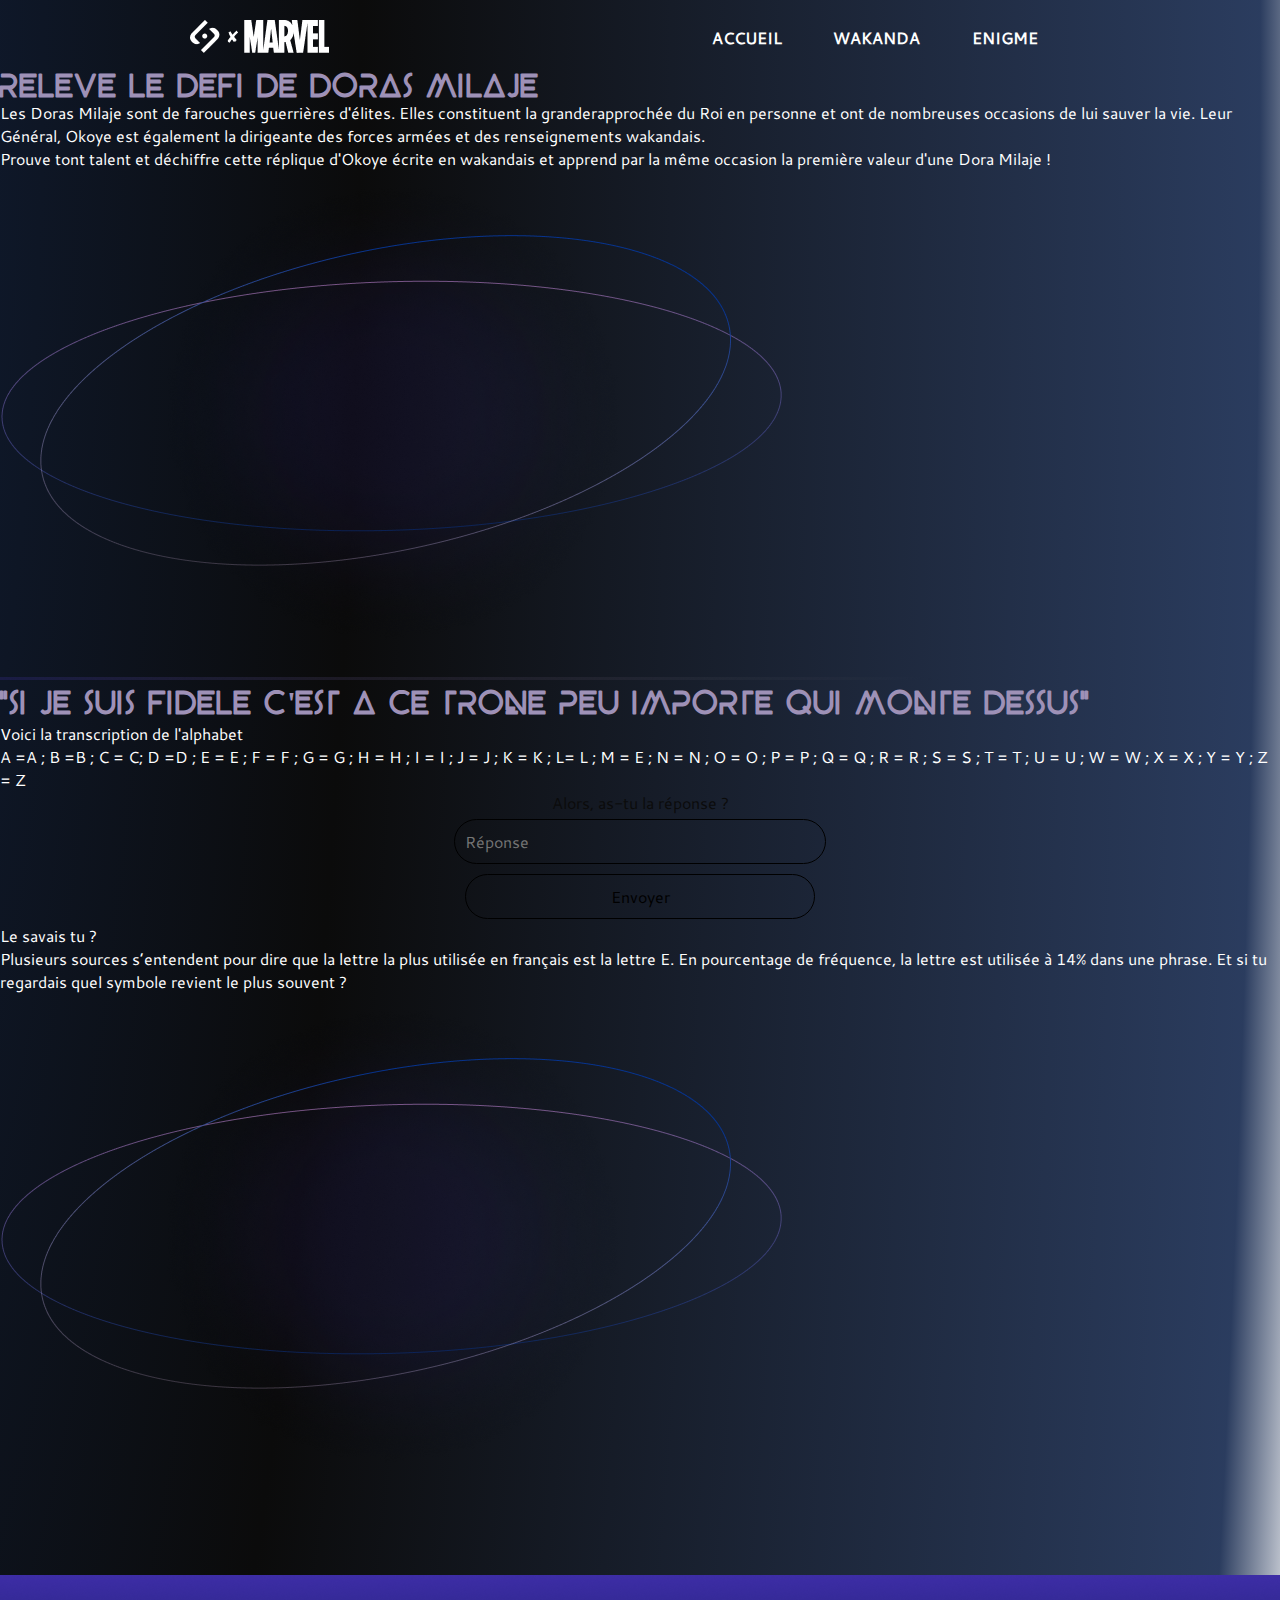
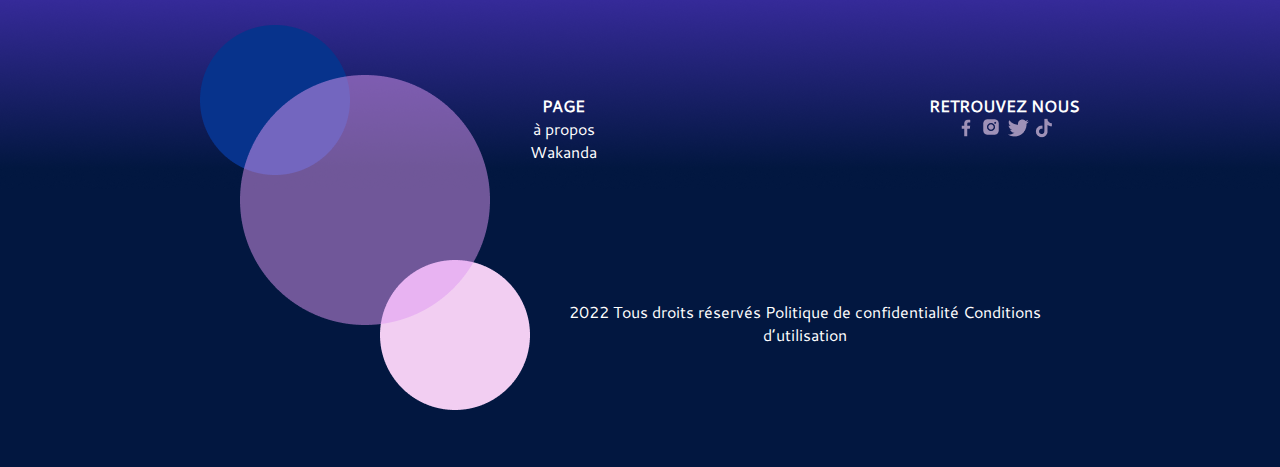
==== Pages/enigme.html @ dcad159b "debut de l'evaluation JSCANVAS" ====
<!DOCTYPE html>
<html lang="en">
<head>
    <meta charset="UTF-8">
    <meta http-equiv="X-UA-Compatible" content="IE=edge">
    <meta name="viewport" content="width=device-width, initial-scale=1.0">
    <title>Wakanda</title>
    <link rel="stylesheet" href="/Styles/style.css">
    
</head>
<body>
    <!-- La page d'Enigme du site -->
    <nav>
        <img src="/Logo/footer2.png" alt="">
        <ul>
            <li>
                <h2> <a href="../index.html">ACCUEIL</a> </h2>

            </li>
            <li>
                <h2> <a href="wakanda.html"> WAKANDA</a></h2>

            </li>
            <li>
                <h2> <a href="enigme.html">ENIGME</a> </h2>

            </li>
        </ul>
    </nav>
    
    <section class="okoye_section">
        <div class="okoye_image">
            <div class="text_for_okoye">
                <h2>Releve le defi de doras milaje</h2>
                <p>
                    Les Doras Milaje sont de farouches guerrières d'élites. Elles constituent la granderapprochée du Roi en personne et ont de 
                    nombreuses occasions de lui sauver la vie. Leur Général, Okoye est également la dirigeante des forces armées et des renseignements wakandais.<br>
                    Prouve tont talent et déchiffre cette réplique d'Okoye écrite en wakandais et apprend par la même occasion la première valeur d'une Dora Milaje !
                </p>
                <img src="/illustrations/Enigme/Pantherenigme2.png" alt="">
                <div class="image">
                    <img class="ligne" src="/illustrations/Enigme/Pantherenigme3.png" alt="">
                </div>
            </div>
        </div>
    </section>
    <section class="crypted_text">
        <h2 class="crypted_title">"SI JE SUIS  FIDELE C'EST A CE TRONE 
            PEU IMPORTE QUI MONTE DESSUS"</h2>
        <div class="display_div">
            <div class="crypted_first_div">
                <p>Voici la transcription de l'alphabet</p>
                <p class="alphabet">
                    A =<span class="wakanda_transform">A </span>  ; B =<span class="wakanda_transform">B</span> ; C = <span class="wakanda_transform">C</span>;
                    D =<span class="wakanda_transform">D </span>; E = <span class="wakanda_transform">E</span>  ; F = <span class="wakanda_transform">F </span>;
                    G = <span class="wakanda_transform">G </span>  ; H = <span class="wakanda_transform">H</span> ; I = <span class="wakanda_transform">I</span> ; 
                    J = <span class="wakanda_transform">J</span> ; 
                    K = <span class="wakanda_transform">K</span> ; L= <span class="wakanda_transform">L</span> ; M = <span class="wakanda_transform">E</span> ; N = <span class="wakanda_transform">N</span> ; 
                    O = <span class="wakanda_transform">O</span>  ; P = <span class="wakanda_transform">P</span> ; Q = <span class="wakanda_transform">Q</span>  
                    ; R = <span class="wakanda_transform">R</span>  ; S = <span class="wakanda_transform">S</span>  ; T = <span class="wakanda_transform">T</span>  ;
                    U = <span class="wakanda_transform">U</span>  ; W = <span class="wakanda_transform">W</span>  ; X = <span class="wakanda_transform">X</span>  
                    ; Y = <span class="wakanda_transform">Y</span>  ; Z = <span class="wakanda_transform">Z</span>   
                </p>
                <form action="" class="response_form">
                    <label for="reponse">Alors, as-tu la réponse ?</label>
                    <input id="reponse" name="reponse" type="text" placeholder="Réponse">
                    <input class="btn" type="submit" value="Envoyer">
                </form>
            </div>
            <div class="after_crypted_text">
                <div class="last_parag">
                    <p>Le savais tu ? </p>
                <p>
                    Plusieurs sources s’entendent pour dire que la lettre la plus utilisée en français   est 
                    la lettre E. En pourcentage de fréquence, la lettre est utilisée  à 14% dans une 
                    phrase. Et si tu regardais quel symbole revient le plus souvent ? </p>
                </div>
                <img src="/illustrations/Enigme/Pantherenigme2.png" alt="">
            </div>
        </div>
    </section>

    <footer>
        <div class="footer">
            <div class="ft-img">
                <img src="/illustrations/footer1.png" alt="">
            </div>
            <div class="ft-suite">
                <div class="row1">
                    <div class="col">
                        <h3>PAGE</h3>
                        <p>à propos</p>
                        <p>Wakanda</p>
                    </div>
                    <div class="col">
                        <h3>RETROUVEZ NOUS</h3>
                        <div class="sociaux">
                            <img src="/Logo/icon_facebook.png" alt="">
                            <img src="/Logo/icon_instagram.png" alt="">
                            <img src="/Logo/icon_twitter.png" alt="">
                            <img src="/Logo/icon_tiktok.png" alt="">
                        </div>
                    </div>
                    
                </div>
                <div class="row1">
                    <p>2022 Tous droits réservés Politique de confidentialité Conditions d’utilisation</p>
                </div>
            </div>
        </div>
    </footer>
</body>
</html>
---- Styles/style.css ----
@font-face {
    font-family: Panthera;
    src: url("../Police/PantheraRegular-MVZ9J.ttf");
}

@font-face {
    font-family: Beyno;
    src: url("../Police/BEYNO.ttf");
}

@font-face {
    font-family: Wakanda-forever;
    src: url("../Police/Wakanda.ttf");
}

@font-face {
    font-family: CantareB;
    src: url("../Police/Cantarell-Bold.ttf");
}

@font-face {
    font-family: CantareR;
    src: url("../Police/Cantarell-Regular.ttf");
}

*{
    font-family: CantareR;
    font-size: 16px;
    margin: 0;
    padding: 0;
}

body{
    background:radial-gradient(126.67% 350.28% at -21.35%
0%, #11213F 0%, #0B0B0B 39.1%, rgba(2, 23, 64,
0.837641) 94.57%, rgba(2, 23, 64, 0) 100%) ;
    color: white;
}

nav {
    margin: 0 5px;
    padding: 20px 20px;
    display: flex;
    flex-direction: row;
    justify-content: space-around;
}
 ul {
    display: flex;
    justify-content: space-evenly;
    width: 35%;
 }

 ul li {
    list-style: none;
 }

nav h2>a {
    text-decoration: none;
    color: white;
}

nav h2:hover {
    text-decoration: underline;
}
/*les barres vertical*/

.barre{
    margin-top: -150px;
    position: absolute;
    display: flex;
  }
  .barre .vertical_full{
    width: 4px;
    height: 370px;
    background-color:#9e91b7;
  }
  .barre .vertical_min{
    display: flex;
    flex-direction: column;
    margin-left: 10px;
    align-items: center;
  }
  .barre .vertical_min .barre_min{
    width: 4px;
    height: 200px;
    background-color:#9e91b7;
  
  }
  .barre .vertical_min .social_media{
    display: flex;
    flex-direction: column;
    justify-content: space-around;

  }
  .barre .vertical_min .social_media img{
    margin-top: 21px;
    cursor: pointer;
  }
  .barre .vertical_min .social_media img:hover{
    filter: sepia(100%) invert(100%) brightness(1000%);
  }


/*CSS du page D'accueil*/

h1 {
    font-family: Panthera;
    font-size: 68px;
    color: #9E91B7;
}

h2 {
    font-family: Beyno;
    font-size: 32px;
    color: #9E91B7;
}

.vp {
    text-decoration: underline;
}

.part1 {
    margin: 100px;
    padding: 20px;
    display: flex;
    flex-direction: row;
    justify-content: space-around;
}

.part2 {
    height: 270px;
    margin: 0 0 20px 70px ;
    background-color: #021740;
    display: flex;
}

.img1 {
    margin: -10px  0 0 20px;
}

.text1 {
    padding: 5px;
    text-align: justify;
    font-size: 14px;
}

.container {
    margin: 0 150px;
    padding: 20px;
    display: flex;
}

.txt {
    margin: 10px;
    padding: 20px;
    text-align: justify;
}

.txt>h2 {
    padding: 10px 0;
}

.txt p {
    padding: 5px;
}

.card {
    height: 658px;
    width: 368px;
    margin: 300px 20px;
    color: black;
    background-color: #F2CEF2;
    border-radius: 10px;
    
    
}

.crd-img>img{
    margin: -200px 0 30px 30px;
}

.crd-container {
    padding: 20px;
}

.crd-container>h3 {
    display: flex;
    justify-content: center;
}

.container1 {
    height: 620px;
    background: url("../illustrations/Accueil/Pantherhome7.png");
    background-size: 100%;
}

.formulaire {
    margin: 50px 300px;
    height: 420px;
    border-radius: 150px;
    background: linear-gradient(to bottom ,#FFFFFF,#9e91b75b);
    
}

form {
    display: flex;
    flex-direction: column;
    justify-content: center;
    align-items: center;
    color: #0B0B0B;
}

form p ,from h2,button{
    margin: 5px;
    padding: 5px;
}

input ,.mess{
    margin: 5px;
    padding: 10px;
    width: 350px;
    background: none;
    border: 1px solid black;
    border-radius: 38px;
}

.mess {
    height:150px;
}

form button {
    width: 174px;
    height: 54px;
    border-radius: 38px;
    background-color: #F2CEF2;
}
form button:hover{
    box-shadow: 5px 5px 5px 5px  #F2CEF2;
    /*filter: blur(20px);*/
}

footer {
    margin-top: 90px;
    height: 492px;
    background: url("../illustrations/back_footer.png");
}

.footer {
    margin-left: 150px;
    margin-right: 150px;
    padding: 50px;
    display: flex;
    justify-content: space-between;
}

.ft-img {
    height: 50%;
}

.ft-suite {
    display: flex;
    flex-direction: column;
    justify-content: space-around;
    text-align: center;
}

.row1 {
    display: flex;
    justify-content: space-between;
}



/*CSS du page Wakanda*/

.container2{
    height: 720px;
    background: url("../illustrations/Wakanda/Pantherwakanda1.png");
    background-size: 100%;
}

.vid {
    height: 458 px;
    background-color: #fff;
}

/*CSS du page Enigme*/
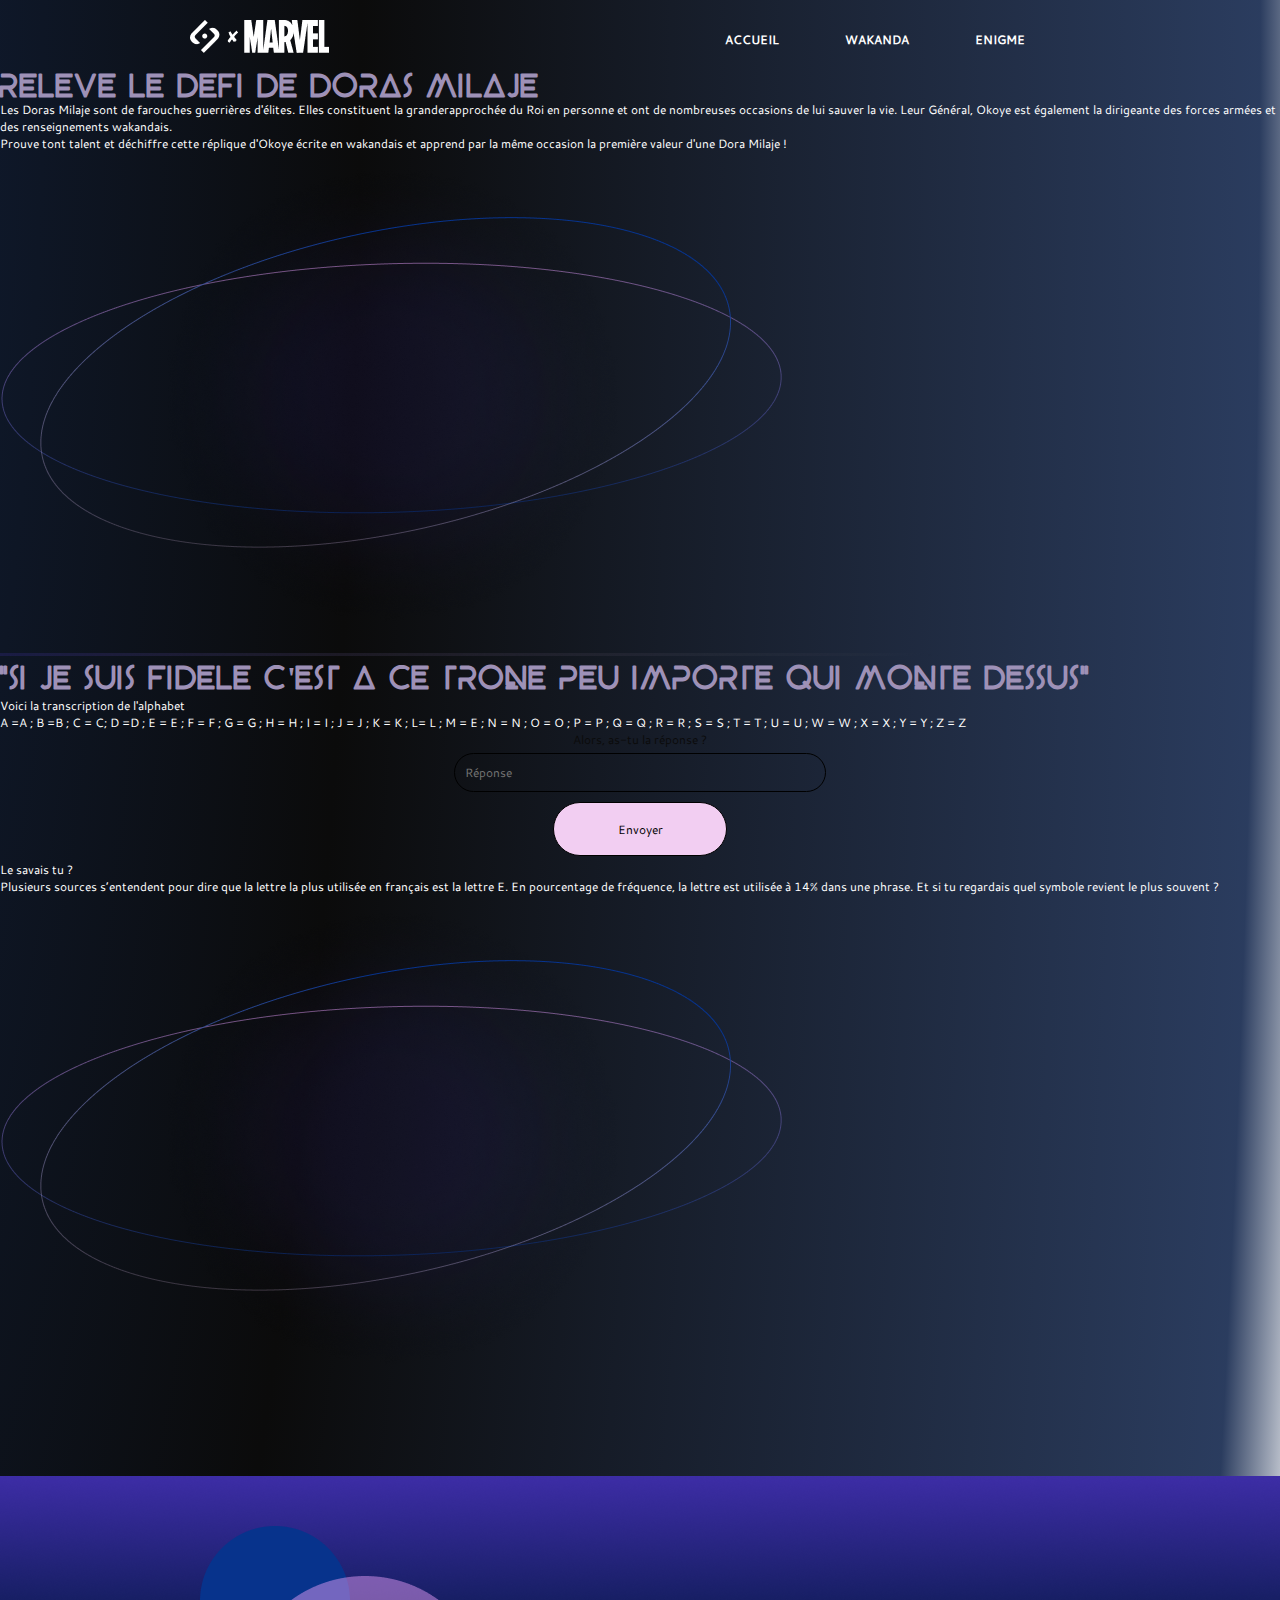
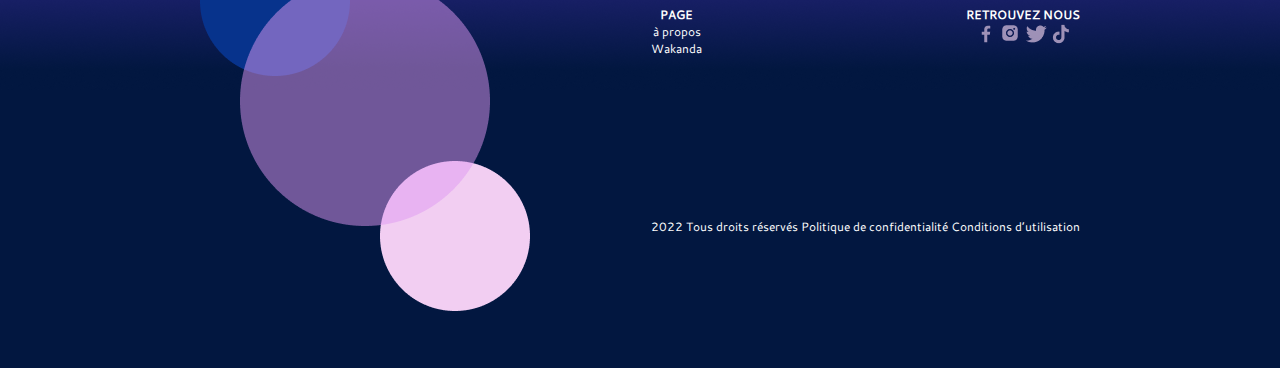
==== commit 6b045c06: "mise en place des principal animation sur l'accueil" ====
--- a/Pages/enigme.html
+++ b/Pages/enigme.html
@@ -6,6 +6,8 @@
     <meta name="viewport" content="width=device-width, initial-scale=1.0">
     <title>Wakanda</title>
     <link rel="stylesheet" href="/Styles/style.css">
+    <script defer src="/Scripts/script.js"></script>
+
     
 </head>
 <body>
@@ -30,7 +32,7 @@
     
     <section class="okoye_section">
         <div class="okoye_image">
-            <div class="text_for_okoye">
+            <div class="text_for_okoye fadeLeftStart">
                 <h2>Releve le defi de doras milaje</h2>
                 <p>
                     Les Doras Milaje sont de farouches guerrières d'élites. Elles constituent la granderapprochée du Roi en personne et ont de 
@@ -44,10 +46,10 @@
             </div>
         </div>
     </section>
-    <section class="crypted_text">
+    <section class="crypted_text fadeInStart">
         <h2 class="crypted_title">"SI JE SUIS  FIDELE C'EST A CE TRONE 
             PEU IMPORTE QUI MONTE DESSUS"</h2>
-        <div class="display_div">
+        <div class="display_div ">
             <div class="crypted_first_div">
                 <p>Voici la transcription de l'alphabet</p>
                 <p class="alphabet">
--- a/Styles/style.css
+++ b/Styles/style.css
@@ -25,7 +25,7 @@
 
 *{
     font-family: CantareR;
-    font-size: 16px;
+    font-size: 12px;
     margin: 0;
     padding: 0;
 }
@@ -35,6 +35,7 @@
 0%, #11213F 0%, #0B0B0B 39.1%, rgba(2, 23, 64,
 0.837641) 94.57%, rgba(2, 23, 64, 0) 100%) ;
     color: white;
+    overflow-x:  hidden;
 }
 
 nav {
@@ -138,6 +139,8 @@
     margin: -10px  0 0 20px;
 }
 
+
+
 .text1 {
     padding: 5px;
     text-align: justify;
@@ -145,14 +148,13 @@
 }
 
 .container {
-    margin: 0 150px;
+    margin: 0 50px 0 150px;
     padding: 20px;
     display: flex;
 }
 
 .txt {
     margin: 10px;
-    padding: 20px;
     text-align: justify;
 }
 
@@ -164,31 +166,79 @@
     padding: 5px;
 }
 
+.row-card {
+    margin-left: 100px;
+}
 .card {
-    height: 658px;
+    height: 568px;
     width: 368px;
-    margin: 300px 20px;
+    margin: 300px 20px 100px 20px;
     color: black;
-    background-color: #F2CEF2;
+    background-color: #d9dcff;
     border-radius: 10px;
     
     
 }
 
 .crd-img>img{
-    margin: -200px 0 30px 30px;
+    margin: -200px 0 0 30px;
+    /*transition: width 1s ease;*/
+}
+
+
+@keyframes imgHoverStart {
+    0%{
+        width: 80%;
+        margin: -200px 0 0 30px;
+    }
+    100%{
+        width: 100%;
+        margin: -300px 0 0 0;
+    }
+    
+}
+
+.img-hover{
+    animation: imgHoverStart 0.5s;
 }
 
 .crd-container {
-    padding: 20px;
+    padding: 0 30px;
 }
 
 .crd-container>h3 {
     display: flex;
     justify-content: center;
+    margin: 10px;
+}
+
+.crd-container>h3>strong {
+    font-size: 25px;
+}
+
+.crd-button {
+    background-color: #3D2DA6;
+    color: #fff;
+    border: none;
+    border-radius: 5px;
+    padding:5px 10px;
+    margin: 5px;
+}
+
+.crd-container p {
+    margin: 10px;
+}
+
+.Pant6>img{
+    transition: width 1s ease;
+}
+
+.Pant6>img:hover{
+    width: 100%;
 }
 
 .container1 {
+    padding: 80px 0 0 0;
     height: 620px;
     background: url("../illustrations/Accueil/Pantherhome7.png");
     background-size: 100%;
@@ -196,6 +246,7 @@
 
 .formulaire {
     margin: 50px 300px;
+    
     height: 420px;
     border-radius: 150px;
     background: linear-gradient(to bottom ,#FFFFFF,#9e91b75b);
@@ -228,7 +279,7 @@
     height:150px;
 }
 
-form button {
+form button,.btn{
     width: 174px;
     height: 54px;
     border-radius: 38px;
@@ -269,7 +320,66 @@
     justify-content: space-between;
 }
 
-
+/* les animation fade */
+
+@keyframes fadeInStart {
+0% {
+    opacity: 0;
+}
+100%{
+    opacity: 1;
+}
+}
+
+.fade-in {
+    animation: fadeInStart 5s;
+}
+
+@keyframes fadeLeftStart {
+    0% {
+        opacity: 0;
+        transform: translateX(-20%);
+    }
+    100%{
+        opacity: 1;
+        transform: translateX(0);
+    }
+    }
+    
+    .fade-left {
+        animation: fadeLeftStart 5s;
+    }
+
+/*section popup*/
+
+.container-popup{
+    display: none;
+    position: fixed;
+    top:25%;
+    left: 35%;
+}
+
+.popup-row {
+    display: flex;
+    flex-direction: column;
+    justify-content: center;
+    align-items: center;
+    height: 285px;
+    width: 364px;
+    background: linear-gradient(to bottom,#ffff,#3D2DA6);
+    border-radius: 33px;
+    
+}
+
+.contain {
+    margin: 20px;
+    padding: 10px;
+}
+
+.contain p {
+    text-align: center;
+    font-size: 20px;
+}
 
 /*CSS du page Wakanda*/
 
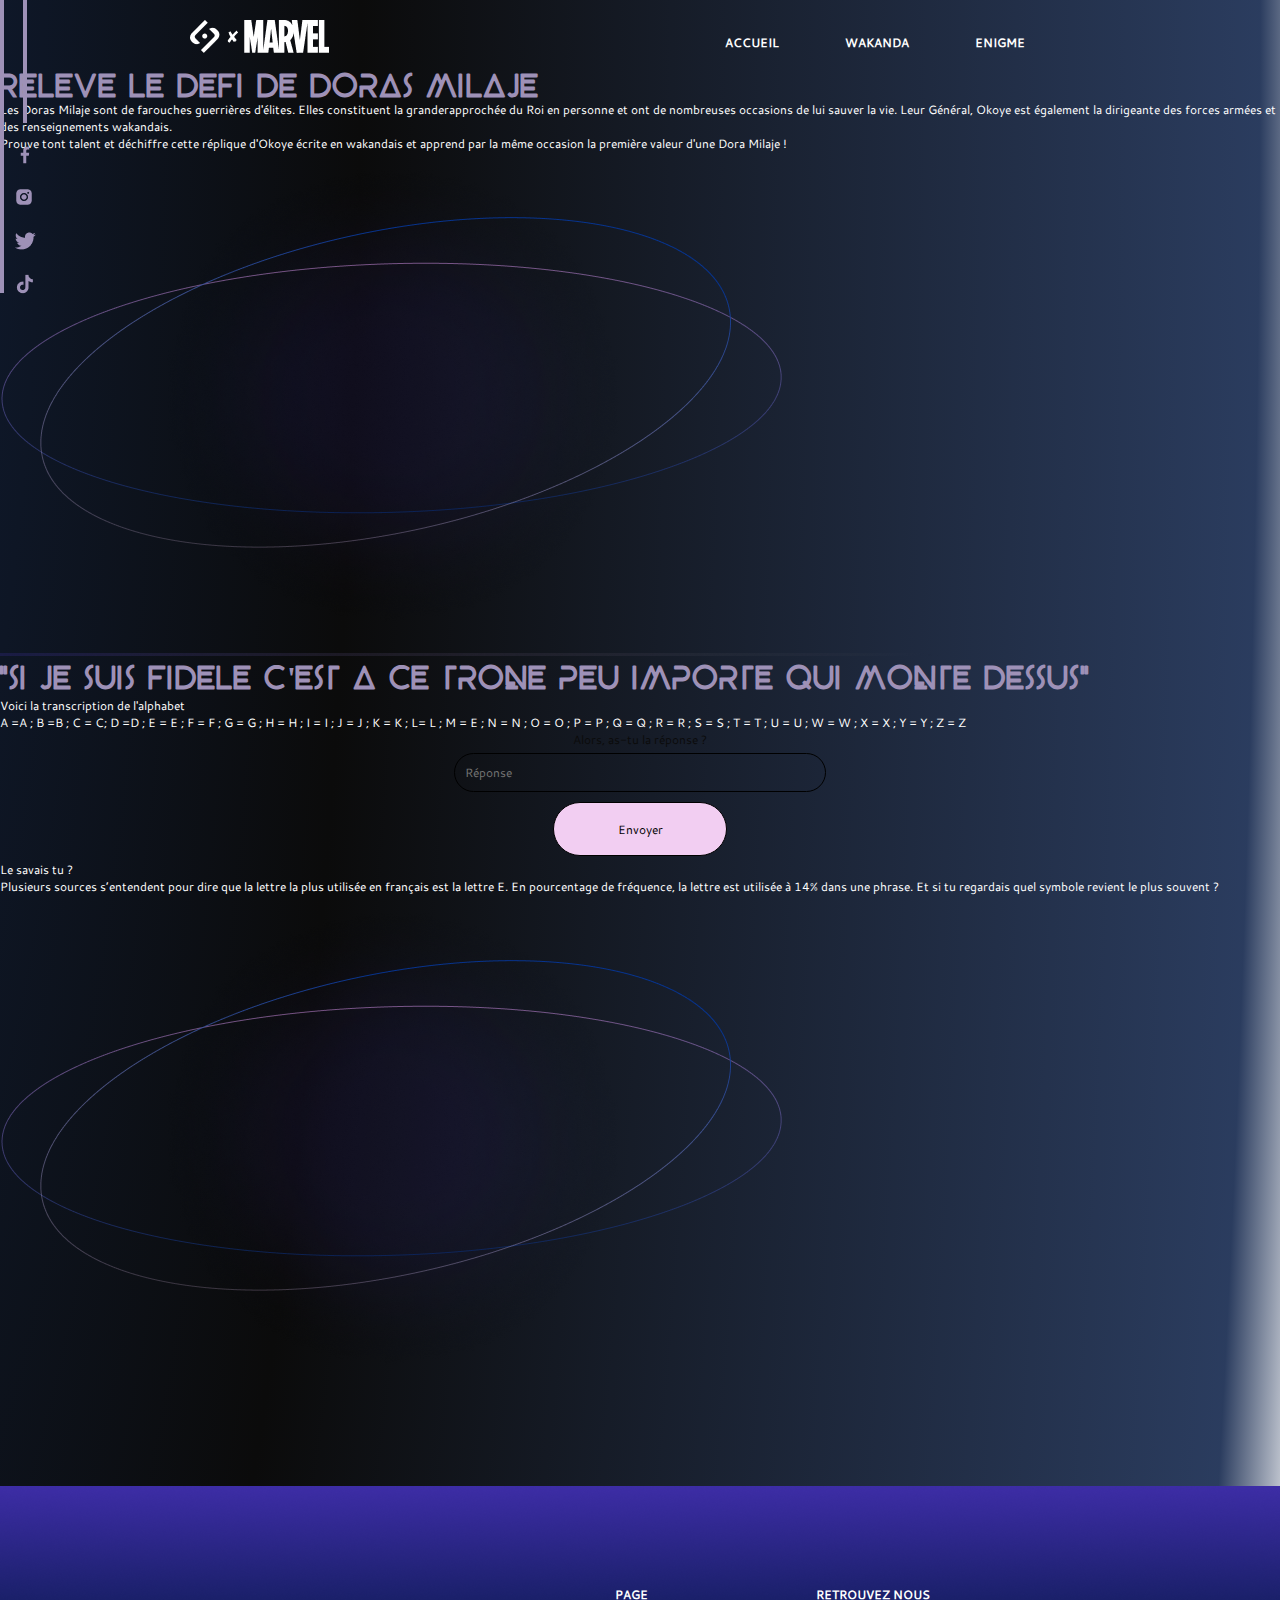
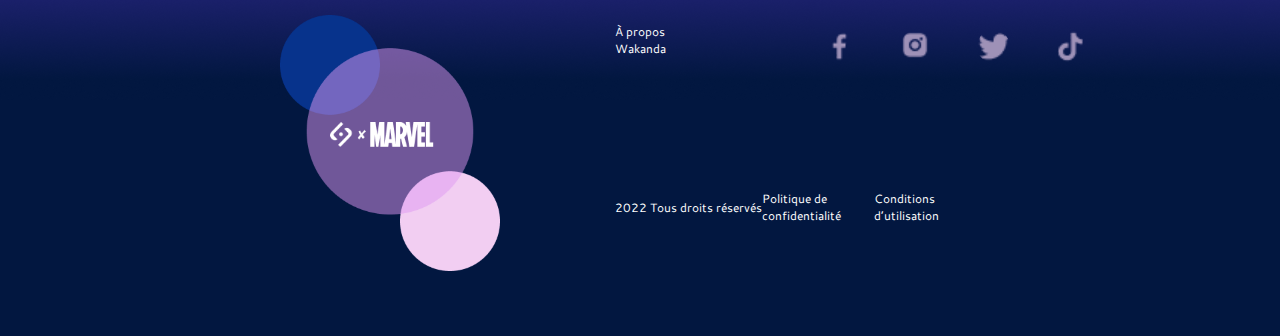
==== commit 629e4346: "Finition de la page Wakanda" ====
--- a/Pages/enigme.html
+++ b/Pages/enigme.html
@@ -16,7 +16,7 @@
         <img src="/Logo/footer2.png" alt="">
         <ul>
             <li>
-                <h2> <a href="../index.html">ACCUEIL</a> </h2>
+                <h2> <a href="./index.html">ACCUEIL</a> </h2>
 
             </li>
             <li>
@@ -29,7 +29,18 @@
             </li>
         </ul>
     </nav>
-    
+    <div class="barre">
+        <div class="vertical_full"></div>
+        <div class="vertical_min">
+            <div class="barre_min"></div>
+            <div class="social_media">
+                <img src="/Logo/icon_facebook.png" alt="">
+                <img src="/Logo/icon_instagram.png" alt="">
+                <img src="/Logo/icon_twitter.png" alt="">
+                <img src="/Logo/icon_tiktok.png" alt="">
+            </div>
+        </div>
+    </div>
     <section class="okoye_section">
         <div class="okoye_image">
             <div class="text_for_okoye fadeLeftStart">
@@ -82,31 +93,36 @@
         </div>
     </section>
 
-    <footer>
-        <div class="footer">
-            <div class="ft-img">
+    <footer class="fadeInStart">
+        <div class="container">
+            <div class="footer-image">
+                <img class="sxb" src="/Logo/footer2.png" alt="">
                 <img src="/illustrations/footer1.png" alt="">
             </div>
-            <div class="ft-suite">
-                <div class="row1">
-                    <div class="col">
+            <div class="footer-text-container">
+                <div class="footer-text">
+                    <div>
                         <h3>PAGE</h3>
-                        <p>à propos</p>
+                        <p>À propos</p>
                         <p>Wakanda</p>
                     </div>
-                    <div class="col">
+                    <div class="social-container">
                         <h3>RETROUVEZ NOUS</h3>
-                        <div class="sociaux">
-                            <img src="/Logo/icon_facebook.png" alt="">
-                            <img src="/Logo/icon_instagram.png" alt="">
-                            <img src="/Logo/icon_twitter.png" alt="">
-                            <img src="/Logo/icon_tiktok.png" alt="">
+                        <div class="social">
+                            <img class="fb" src="/Logo/icon_facebook.png" alt="">
+                            <img class="ig" src="/Logo/icon_instagram.png" alt="">
+                            <img class="tw" src="/Logo/icon_twitter.png" alt="">
+                            <img class="tk" src="/Logo/icon_tiktok.png" alt="">
                         </div>
                     </div>
                     
                 </div>
-                <div class="row1">
-                    <p>2022 Tous droits réservés Politique de confidentialité Conditions d’utilisation</p>
+                <div class="droit">
+                    <p>2022 Tous droits réservés</p>
+                    <ul>
+                        <li><p>Politique de confidentialité</p></li>
+                        <li><p> Conditions d’utilisation</p></li>
+                    </ul>
                 </div>
             </div>
         </div>
--- a/Styles/style.css
+++ b/Styles/style.css
@@ -127,15 +127,57 @@
     flex-direction: row;
     justify-content: space-around;
 }
-
+ /*section slide*/
 .part2 {
-    height: 270px;
+    height: 250px;
     margin: 0 0 20px 70px ;
     background-color: #021740;
     display: flex;
-}
-
-.img1 {
+    overflow: hidden;
+}
+
+.next {
+    position: absolute;
+    background-color: #021740;
+    display: flex;
+    justify-content: center;
+    align-items: center;
+    width: 35px;
+    height: 35px;
+    border-radius: 50%;
+    right: 20px;
+    top: 910px;
+    cursor: pointer;
+    
+}
+
+.next:hover{
+    width: 37px;
+    height: 37px;
+}
+
+.next p {
+    text-align: center;
+    font-size: 20px;
+}
+
+.active {
+    display: flex;
+    transform: translateX(0);
+
+}
+
+.slide{
+    flex-shrink: 0;
+    width: calc(100%/2.5);
+    transition: transform 0.3s ease;
+}
+
+.slide0 .text1{
+    display: none;
+}
+
+.selected>.img1 {
     margin: -10px  0 0 20px;
 }
 
@@ -290,30 +332,83 @@
     /*filter: blur(20px);*/
 }
 
-footer {
-    margin-top: 90px;
-    height: 492px;
-    background: url("../illustrations/back_footer.png");
-}
-
-.footer {
+/*design du footer*/
+footer{
+    height: 450px;
+    background-image: url('../illustrations/back_footer.png');
+    /* background: var(--background-footer); */
+    margin-top: 100px;
+}
+footer .container{
+    display: flex;
+    padding-top: 100px;
+}
+footer .footer-text-container{
+    display: flex;
+    flex-direction: column;
+    padding-left: 115px;
+}
+footer .footer-text {
+    display: flex;
+    margin-bottom: 120px;
+    width: 600px;
+}
+footer h3{
+    margin-bottom: 20px;
+}
+footer .footer-image img{
+    width: 220px;
+    height: auto;
+}
+footer .footer-image{
+    padding-left: 110px;
+}
+footer .footer-image .sxb{
+    background: none;
+    position: relative;
+    width: 104px;
+    top: 136px;
+    left: 50px;
+}
+footer .social img:hover,.footer-image:hover{
+    scale: 1.1;
+}
+footer .droit,ul{
+    display: flex;
+    align-items: center;
+}
+footer .droit ul{
+    display: flex;
+    align-items: center;
+    justify-content: center;
+}
+footer .social{
+    display: flex;
+    align-items: center;
+}
+footer .social img{
+    padding: 7px;
+    border-radius: 100%;
+    width: 33px;
+    margin-right: 30px;
+}
+footer .social-container{
     margin-left: 150px;
-    margin-right: 150px;
-    padding: 50px;
-    display: flex;
-    justify-content: space-between;
-}
-
-.ft-img {
-    height: 50%;
-}
-
-.ft-suite {
-    display: flex;
-    flex-direction: column;
-    justify-content: space-around;
-    text-align: center;
-}
+}
+/* footer .fb{
+    background-color: var(--light-pink-color);
+}
+footer .ig{
+    background-color: var(--pink-color);
+}
+footer .tw{
+    background-color: var(--violet-color);
+}
+footer .tk{
+    background-color: var(--blue-color);
+} */
+
+
 
 .row1 {
     display: flex;
@@ -382,12 +477,37 @@
 }
 
 /*CSS du page Wakanda*/
-
 .container2{
-    height: 720px;
-    background: url("../illustrations/Wakanda/Pantherwakanda1.png");
-    background-size: 100%;
-}
+    margin: -50px 0 0 -80px;
+    padding: 0;
+    height: 858px;
+    background: url("../illustrations/Wakanda/Pantherwakanda1.png" )no-repeat;
+    background-size:cover;
+}
+
+.row-waka {
+    display: flex;
+    padding: 250px 0 0 150px;
+}
+
+.row-waka .col{
+    flex: 1;
+}
+
+.container-wakanda {
+    margin: 0 50px;
+    padding: 20px;
+    display: flex;
+    justify-content: space-around;
+}
+
+.container-wakanda .row{
+    padding:50px;
+    flex: 1;
+}
+
+
+
 
 .vid {
     height: 458 px;
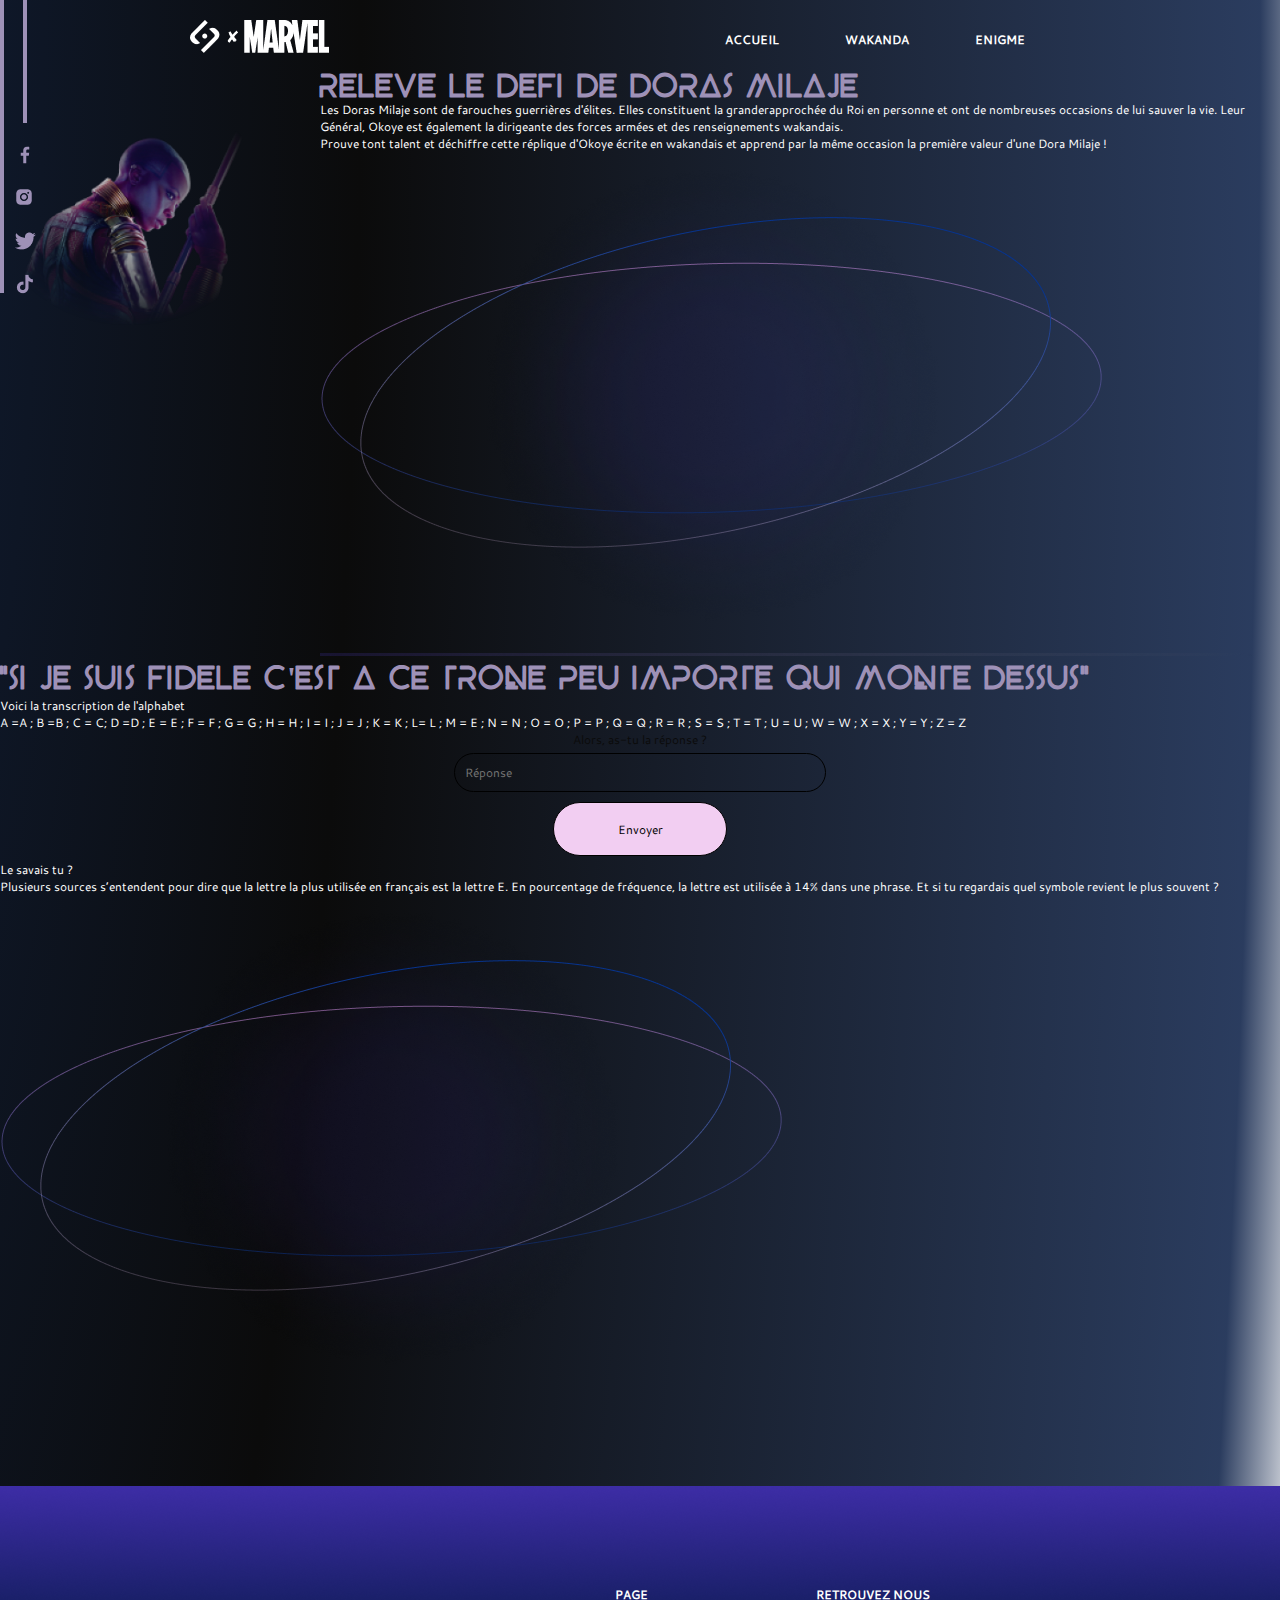
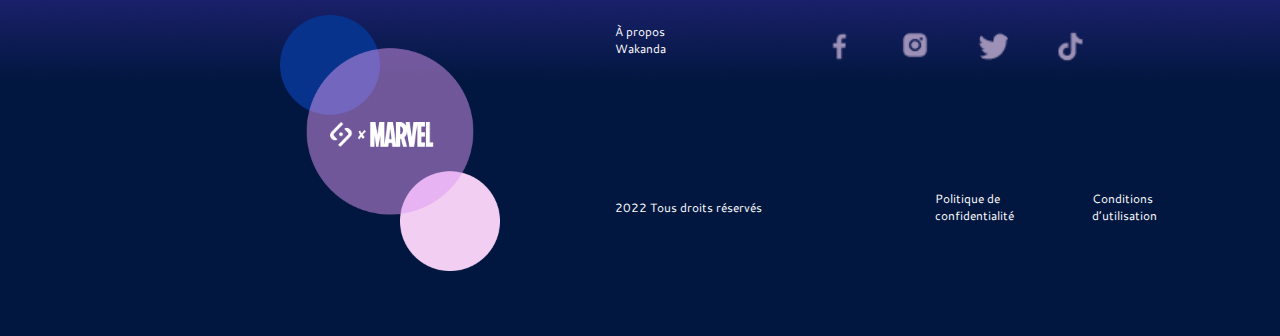
==== commit a519b307: "il ne reste plus qu'enigme" ====
--- a/Pages/enigme.html
+++ b/Pages/enigme.html
@@ -16,7 +16,7 @@
         <img src="/Logo/footer2.png" alt="">
         <ul>
             <li>
-                <h2> <a href="./index.html">ACCUEIL</a> </h2>
+                <h2> <a href="/index.html">ACCUEIL</a> </h2>
 
             </li>
             <li>
@@ -42,18 +42,19 @@
         </div>
     </div>
     <section class="okoye_section">
-        <div class="okoye_image">
-            <div class="text_for_okoye fadeLeftStart">
-                <h2>Releve le defi de doras milaje</h2>
-                <p>
-                    Les Doras Milaje sont de farouches guerrières d'élites. Elles constituent la granderapprochée du Roi en personne et ont de 
-                    nombreuses occasions de lui sauver la vie. Leur Général, Okoye est également la dirigeante des forces armées et des renseignements wakandais.<br>
-                    Prouve tont talent et déchiffre cette réplique d'Okoye écrite en wakandais et apprend par la même occasion la première valeur d'une Dora Milaje !
-                </p>
-                <img src="/illustrations/Enigme/Pantherenigme2.png" alt="">
-                <div class="image">
-                    <img class="ligne" src="/illustrations/Enigme/Pantherenigme3.png" alt="">
-                </div>
+        <div class="col okoye_image">
+            <img src="/illustrations/Enigme/Pantherenigme1.png" width="100%" alt="">
+        </div>
+        <div class="col text_for_okoye fadeLeftStart">
+            <h2>Releve le defi de doras milaje</h2>
+            <p>
+                Les Doras Milaje sont de farouches guerrières d'élites. Elles constituent la granderapprochée du Roi en personne et ont de 
+                nombreuses occasions de lui sauver la vie. Leur Général, Okoye est également la dirigeante des forces armées et des renseignements wakandais.<br>
+                Prouve tont talent et déchiffre cette réplique d'Okoye écrite en wakandais et apprend par la même occasion la première valeur d'une Dora Milaje !
+            </p>
+            <img src="/illustrations/Enigme/Pantherenigme2.png" alt="">
+            <div class="image">
+                <img class="ligne" src="/illustrations/Enigme/Pantherenigme3.png" alt="">
             </div>
         </div>
     </section>
--- a/Styles/style.css
+++ b/Styles/style.css
@@ -373,15 +373,27 @@
 footer .social img:hover,.footer-image:hover{
     scale: 1.1;
 }
-footer .droit,ul{
-    display: flex;
-    align-items: center;
-}
+footer .droit{
+    display: flex;
+    align-items: center;
+    justify-content: space-between;
+}
+
+footer .droit p{
+    flex: 1;
+}
+
 footer .droit ul{
-    display: flex;
-    align-items: center;
-    justify-content: center;
-}
+    flex: 1;
+    display: flex;
+    align-items: center;
+    justify-content: space-evenly;
+}
+
+footer .droit ul li{
+    padding: 0 20px;
+}
+
 footer .social{
     display: flex;
     align-items: center;
@@ -450,8 +462,15 @@
 .container-popup{
     display: none;
     position: fixed;
-    top:25%;
-    left: 35%;
+    overflow: hidden;
+    top:0;
+    width: 100%;
+    height: 100%;
+    background-image: linear-gradient(to bottom, rgba(61, 45, 166, 1), rgba(2, 23, 64, 1));
+    backdrop-filter: blur(5px);
+    display: flex;
+    justify-content: center;
+    align-items: center;
 }
 
 .popup-row {
@@ -459,10 +478,13 @@
     flex-direction: column;
     justify-content: center;
     align-items: center;
-    height: 285px;
-    width: 364px;
-    background: linear-gradient(to bottom,#ffff,#3D2DA6);
+    height: 385px;
+    width: 464px;
+    background: linear-gradient(to bottom,#9E91B7,#3d2da600);
+    box-shadow: 0 3.45px 0 #000000;
     border-radius: 33px;
+    border-image: linear-gradient(to bottom, rgba(255, 255, 255, 1) 100%, rgba(255, 255, 255, 0) 0%);
+    border-image-slice: 1;
     
 }
 
@@ -514,4 +536,11 @@
     background-color: #fff;
 }
 
-/*CSS du page Enigme*/+/*CSS du page Enigme*/
+.okoye_section{
+    display: flex;
+}
+
+.okoye_section .col{
+    flex: 1;
+}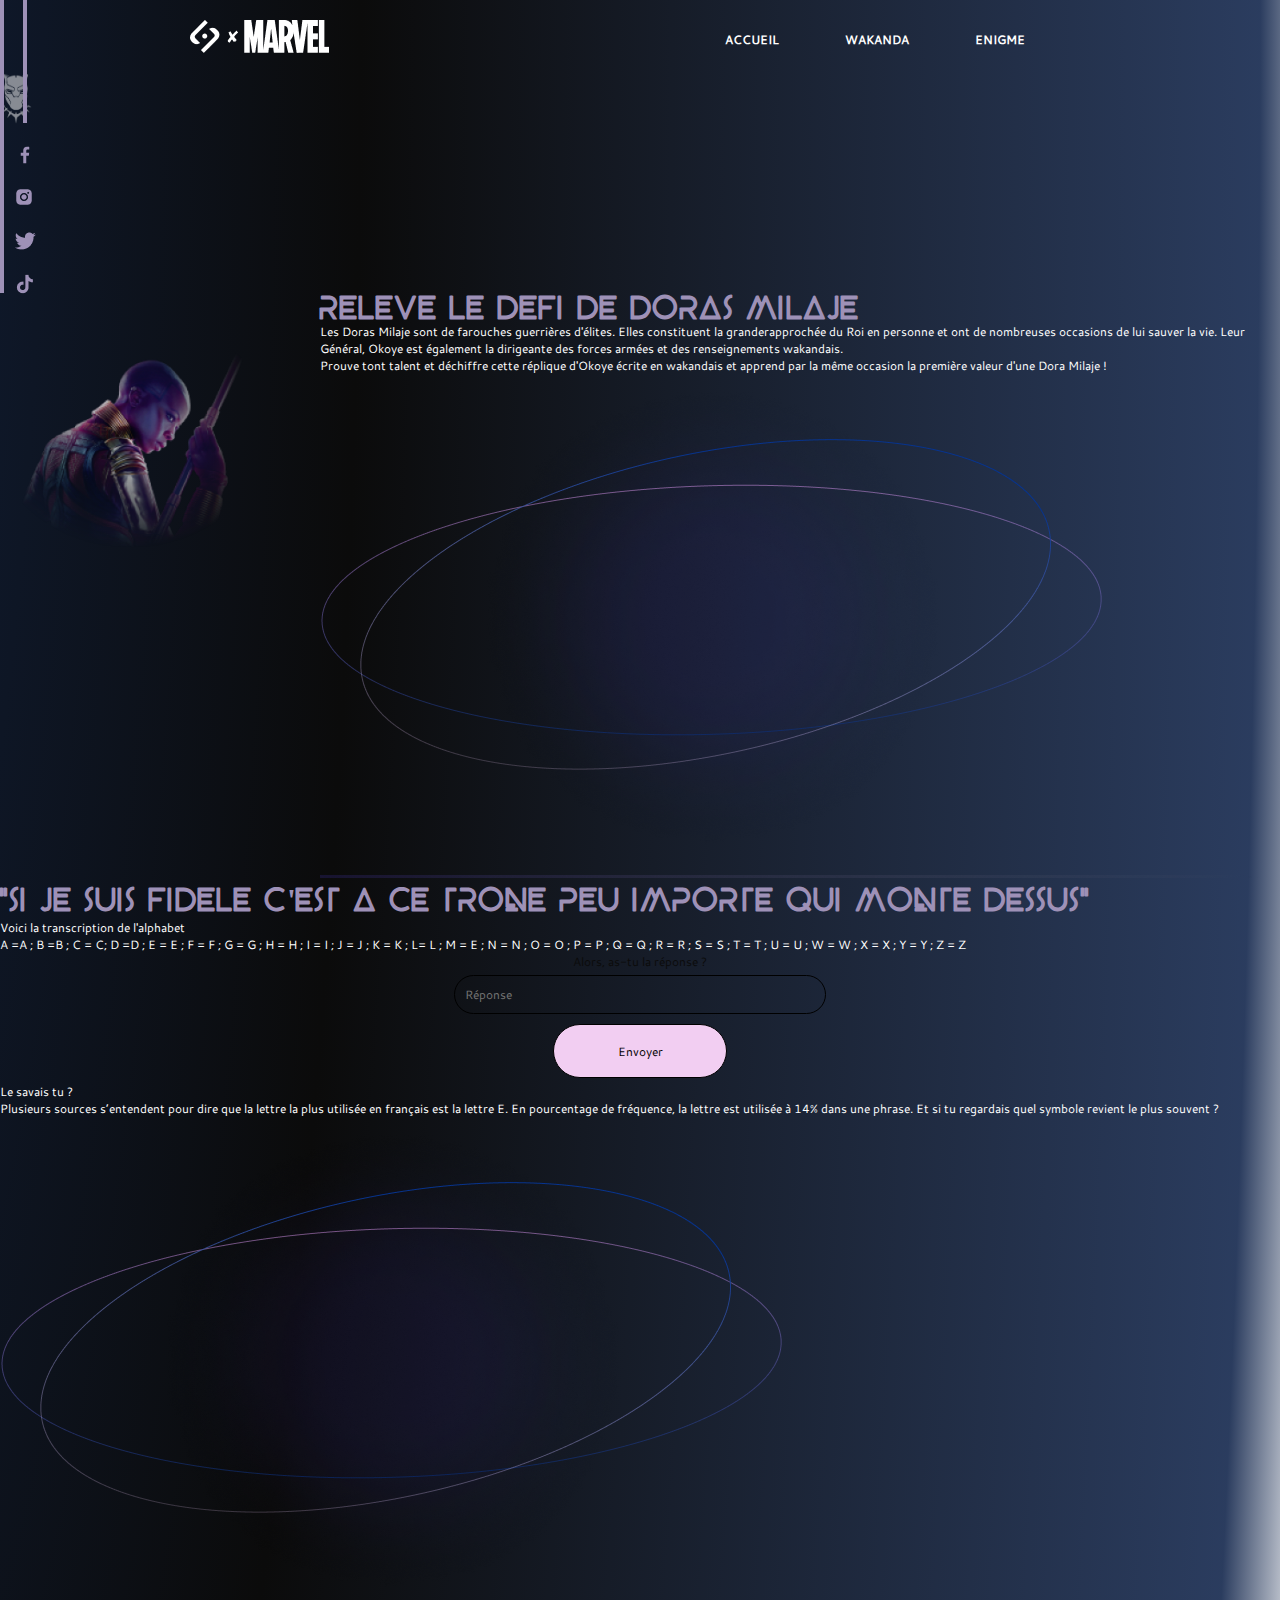
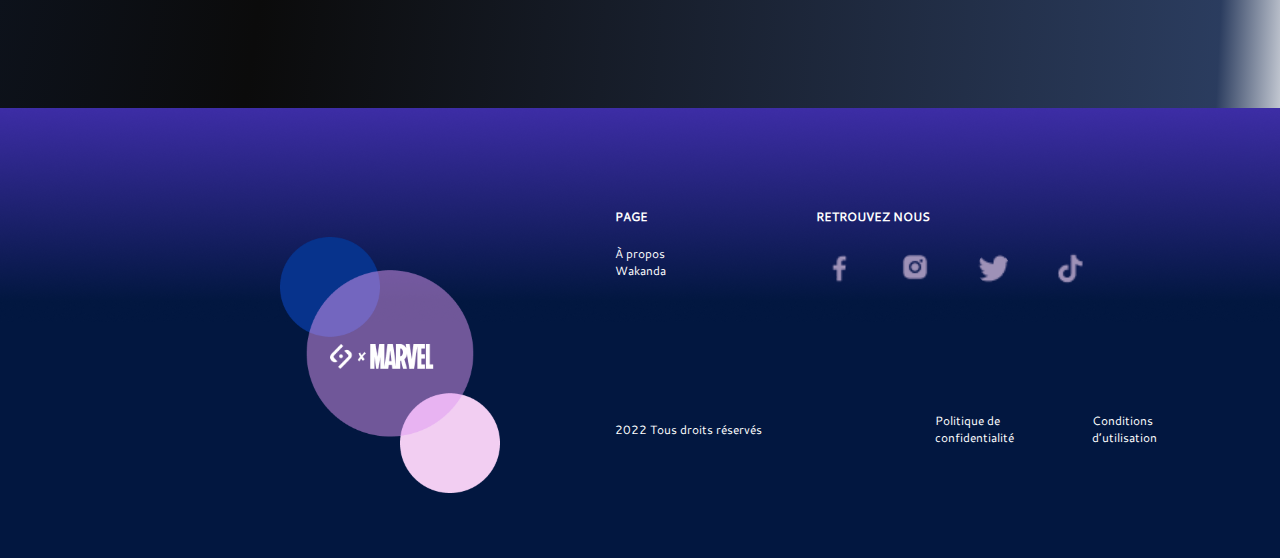
==== commit 5c94238c: "ajout de l'animation canvas" ====
--- a/Pages/enigme.html
+++ b/Pages/enigme.html
@@ -4,19 +4,19 @@
     <meta charset="UTF-8">
     <meta http-equiv="X-UA-Compatible" content="IE=edge">
     <meta name="viewport" content="width=device-width, initial-scale=1.0">
-    <title>Wakanda</title>
-    <link rel="stylesheet" href="/Styles/style.css">
-    <script defer src="/Scripts/script.js"></script>
+    <title>Enigme</title>
+    <link rel="stylesheet" href="../Styles/style.css">
+    <script defer src="../Scripts/script.js"></script>
 
     
 </head>
 <body>
     <!-- La page d'Enigme du site -->
     <nav>
-        <img src="/Logo/footer2.png" alt="">
+        <img src="../Logo/footer2.png" alt="">
         <ul>
             <li>
-                <h2> <a href="/index.html">ACCUEIL</a> </h2>
+                <h2> <a href="../index.html">ACCUEIL</a> </h2>
 
             </li>
             <li>
@@ -29,21 +29,26 @@
             </li>
         </ul>
     </nav>
+
+    <div class="cursor">
+        <img src="../Logo/logo_souris_BP1_blanc.png" alt="">
+    </div>
+
     <div class="barre">
         <div class="vertical_full"></div>
         <div class="vertical_min">
             <div class="barre_min"></div>
             <div class="social_media">
-                <img src="/Logo/icon_facebook.png" alt="">
-                <img src="/Logo/icon_instagram.png" alt="">
-                <img src="/Logo/icon_twitter.png" alt="">
-                <img src="/Logo/icon_tiktok.png" alt="">
+                <img src="../Logo/icon_facebook.png" alt="">
+                <img src="../Logo/icon_instagram.png" alt="">
+                <img src="../Logo/icon_twitter.png" alt="">
+                <img src="../Logo/icon_tiktok.png" alt="">
             </div>
         </div>
     </div>
     <section class="okoye_section">
         <div class="col okoye_image">
-            <img src="/illustrations/Enigme/Pantherenigme1.png" width="100%" alt="">
+            <img src="../illustrations/Enigme/Pantherenigme1.png" width="100%" alt="">
         </div>
         <div class="col text_for_okoye fadeLeftStart">
             <h2>Releve le defi de doras milaje</h2>
@@ -52,9 +57,9 @@
                 nombreuses occasions de lui sauver la vie. Leur Général, Okoye est également la dirigeante des forces armées et des renseignements wakandais.<br>
                 Prouve tont talent et déchiffre cette réplique d'Okoye écrite en wakandais et apprend par la même occasion la première valeur d'une Dora Milaje !
             </p>
-            <img src="/illustrations/Enigme/Pantherenigme2.png" alt="">
+            <img src="../illustrations/Enigme/Pantherenigme2.png" alt="">
             <div class="image">
-                <img class="ligne" src="/illustrations/Enigme/Pantherenigme3.png" alt="">
+                <img class="ligne" src="../illustrations/Enigme/Pantherenigme3.png" alt="">
             </div>
         </div>
     </section>
@@ -89,7 +94,7 @@
                     la lettre E. En pourcentage de fréquence, la lettre est utilisée  à 14% dans une 
                     phrase. Et si tu regardais quel symbole revient le plus souvent ? </p>
                 </div>
-                <img src="/illustrations/Enigme/Pantherenigme2.png" alt="">
+                <img src="../illustrations/Enigme/Pantherenigme2.png" alt="">
             </div>
         </div>
     </section>
@@ -97,8 +102,8 @@
     <footer class="fadeInStart">
         <div class="container">
             <div class="footer-image">
-                <img class="sxb" src="/Logo/footer2.png" alt="">
-                <img src="/illustrations/footer1.png" alt="">
+                <img class="sxb" src="../Logo/footer2.png" alt="">
+                <img src="../illustrations/footer1.png" alt="">
             </div>
             <div class="footer-text-container">
                 <div class="footer-text">
@@ -110,10 +115,10 @@
                     <div class="social-container">
                         <h3>RETROUVEZ NOUS</h3>
                         <div class="social">
-                            <img class="fb" src="/Logo/icon_facebook.png" alt="">
-                            <img class="ig" src="/Logo/icon_instagram.png" alt="">
-                            <img class="tw" src="/Logo/icon_twitter.png" alt="">
-                            <img class="tk" src="/Logo/icon_tiktok.png" alt="">
+                            <img class="fb" src="../Logo/icon_facebook.png" alt="">
+                            <img class="ig" src="../Logo/icon_instagram.png" alt="">
+                            <img class="tw" src="../Logo/icon_twitter.png" alt="">
+                            <img class="tk" src="../Logo/icon_tiktok.png" alt="">
                         </div>
                     </div>
                     
--- a/Styles/style.css
+++ b/Styles/style.css
@@ -121,11 +121,21 @@
 }
 
 .part1 {
-    margin: 100px;
-    padding: 20px;
+    margin: 80px 80px 20px 80px;
     display: flex;
     flex-direction: row;
     justify-content: space-around;
+}
+
+.part1 .col {
+    flex: 1;
+}
+
+
+.part1>.img{
+   margin-top: -70px; 
+    
+    
 }
  /*section slide*/
 .part2 {
@@ -468,7 +478,7 @@
     height: 100%;
     background-image: linear-gradient(to bottom, rgba(61, 45, 166, 1), rgba(2, 23, 64, 1));
     backdrop-filter: blur(5px);
-    display: flex;
+    /* display: flex; */
     justify-content: center;
     align-items: center;
 }
@@ -532,8 +542,7 @@
 
 
 .vid {
-    height: 458 px;
-    background-color: #fff;
+    margin: 20px 0;
 }
 
 /*CSS du page Enigme*/
@@ -543,4 +552,20 @@
 
 .okoye_section .col{
     flex: 1;
+}
+
+.cursor{
+    position:fixed;
+    z-index: 1;
+}
+
+.cursor img{
+    width: 32px;
+    opacity: 0.5;
+    z-index: index;
+}
+
+*:hover{
+    position: relative;
+    z-index: 2;
 }